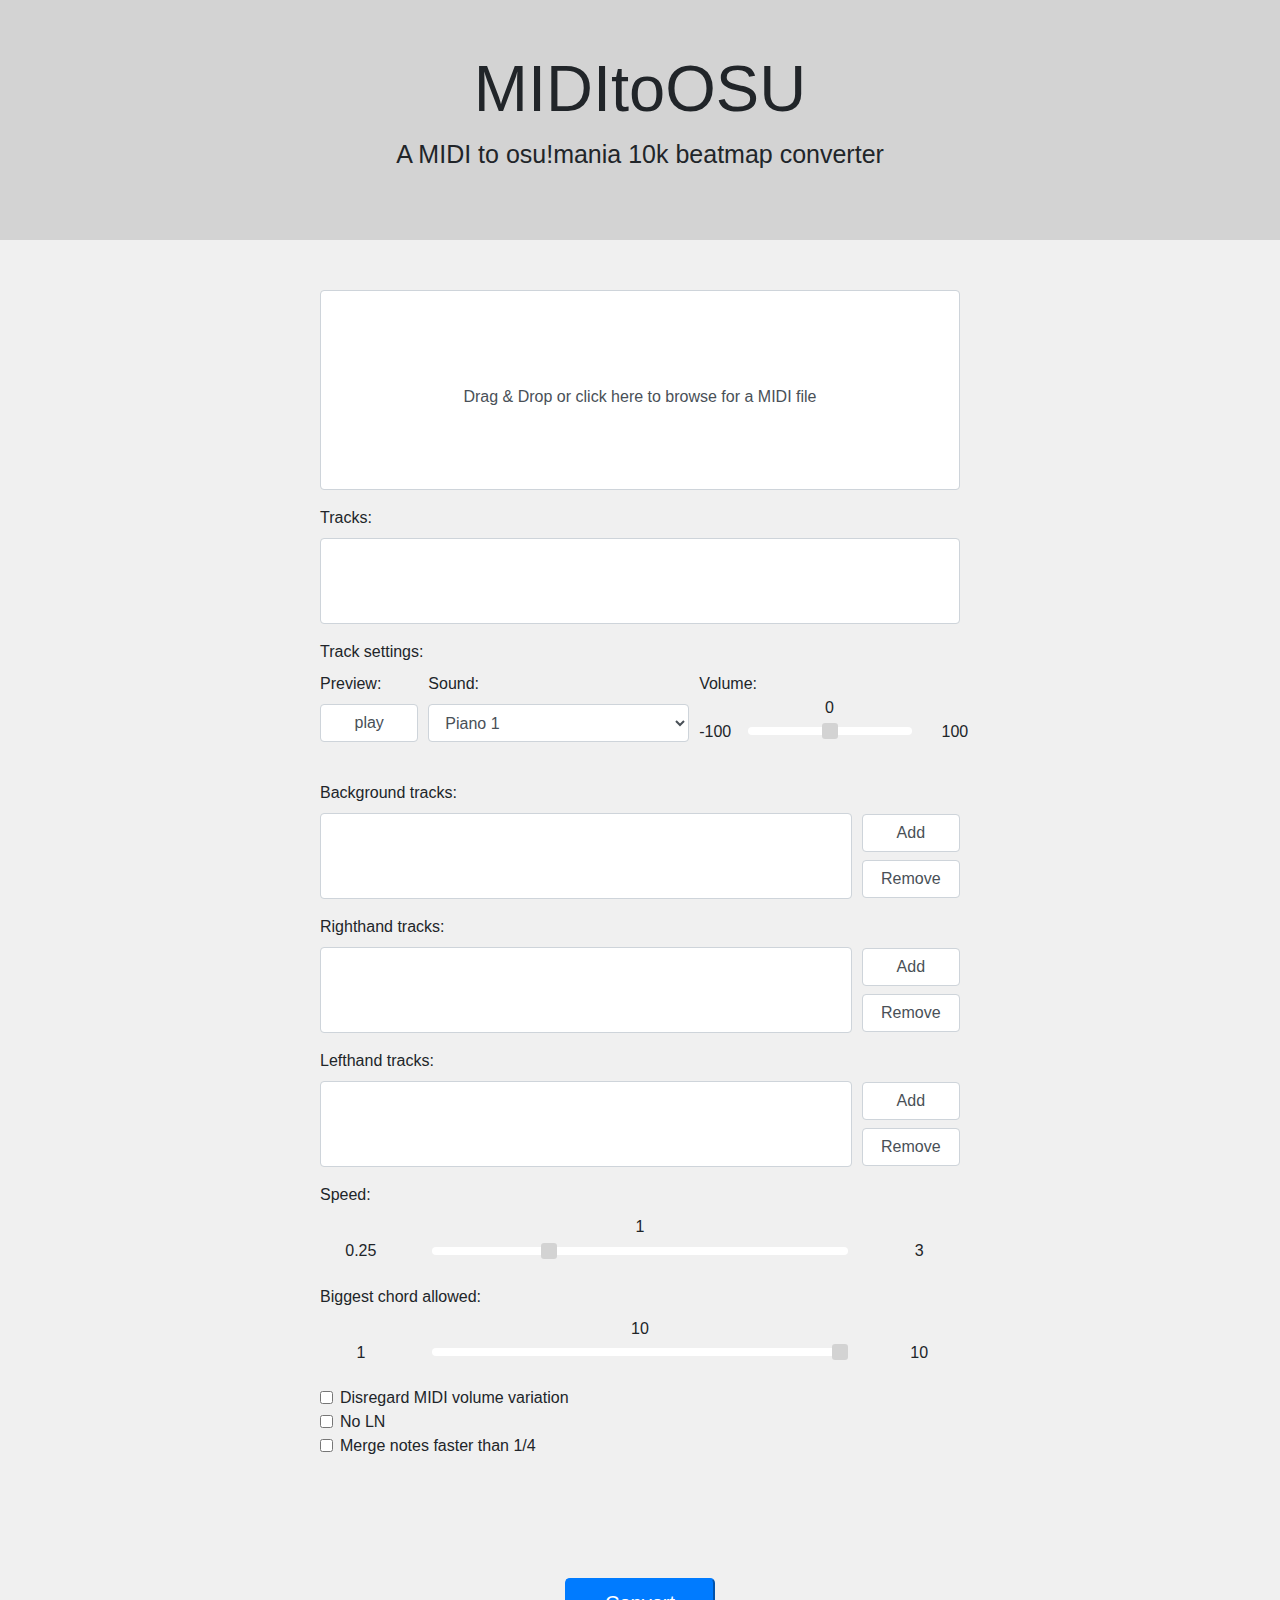
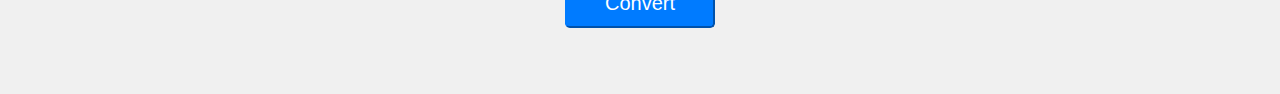
==== index-onecol-settings.html @ 5130f13b "trying out different form placements" ====
<!DOCTYPE html>
<html lang="en">

<head>
    <title>MIDItoOSU</title>

    <meta charset="utf-8" />
    <meta name="viewport" content="width=device-width, initial-scale=1" />

    <link rel="stylesheet" href="css/jquery-ui.min.css" />
    <link rel="stylesheet" href="css/bootstrap.min.css" />
    <link rel="stylesheet" href="css/style-onecol-settings.css" />

    <script src="js/jquery-3.4.1.min.js"></script>
    <script src="js/jquery-ui.min.js"></script>
    <script src="js/bootstrap.min.js"></script>
    <script src="js/functions.js"></script>
</head>

<body>
    <header>
        <div id="header-content">
            <h1>MIDItoOSU</h1>
            <p>A MIDI to osu!mania 10k beatmap converter</p>
        </div>
    </header>

    <main>
        <div id="main-content">
            <form action="php/convert.php" method="post">
                <div class="form-group">
                    <label for="midi" class="form-control" id="choose-file">
                        Drag & Drop or click here to browse for a MIDI file
                    </label>
                    <input type="file" accept=".mid" id="midi" name="midi" hidden />
                </div>

                <div class="form-group">
                    <label for="tracks">Tracks:</label>
                    <select multiple class="form-control" id="tracks" name="tracks"></select>
                </div>

                <div class="form-group">
                    <label for="track-sound">Track settings:</label>
                    <div class="form-row">
                        <div class="form-group col-md-2">
                            <label for="track-preview">Preview:</label>
                            <input type="button" class="form-control" value="play" id="track-preview" />
                        </div>
                        <div class="form-group col-md-5">
                            <label for="track-sound">Sound:</label>
                            <select class="form-control" id="track-sound" name="track-sound">
                                <option value="Custom">Add custom sound</option>
                                <option value="Piano 1" selected>Piano 1</option>
                                <option value="Piano 2">Piano 2</option>
                                <option value="Piano 3">Piano 3</option>
                                <option value="Violin 1">Violin 1</option>
                                <option value="Violin 2">Violin 2</option>
                                <option value="Trumpet">Trumpet</option>
                            </select>
                        </div>
                        <div class="form-group col-md-5">
                            <label for="track-volume" id="track-volume-label">Volume:</label><br />
                            <div class="row">
                                <div class="col-md-12 text-center">
                                    <span id="track-volume-value">0</span>
                                </div>
                            </div>
                            <div class="row slider-div">
                                <div class="col-md-2">
                                    <span>-100</span>
                                </div>
                                <div class="col-md-8">
                                    <input type="range" class="custom-range" min="-100" max="100" step="5" value="0"
                                        id="track-volume">
                                </div>
                                <div class="col-md-2">
                                    <span>100</span>
                                </div>
                            </div>
                        </div>
                    </div>
                </div>

                <div class="form-group">
                    <label for="background-tracks">Background tracks:</label>
                    <div class="form-row track-category-div">
                        <div class="form-group col-md-10">
                            <select multiple class="form-control" id="background-tracks"
                                name="background-tracks"></select>
                        </div>
                        <div class="form-group col-md-2">
                            <input type="button" class="form-control add-tracks" value="Add"
                                id="add-background-tracks" />
                            <div class="track-category-button-seperator"></div>
                            <input type="button" class="form-control remove-tracks" value="Remove"
                                id="remove-background-tracks" />
                        </div>
                    </div>
                </div>

                <div class="form-group">
                    <label for="righthand-tracks">Righthand tracks:</label>
                    <div class="form-row track-category-div">
                        <div class="form-group col-md-10">
                            <select multiple class="form-control" id="righthand-tracks"
                                name="righthand-tracks"></select>
                        </div>
                        <div class="form-group col-md-2">
                            <input type="button" class="form-control add-tracks" value="Add"
                                id="add-righthand-tracks" />
                            <div class="track-category-button-seperator"></div>
                            <input type="button" class="form-control remove-tracks" value="Remove"
                                id="remove-righthand-tracks" />
                        </div>
                    </div>
                </div>

                <div class="form-group">
                    <label for="lefthand-tracks">Lefthand tracks:</label>
                    <div class="form-row track-category-div">
                        <div class="form-group col-md-10">
                            <select multiple class="form-control" id="lefthand-tracks" name="lefthand-tracks"></select>
                        </div>
                        <div class="form-group col-md-2">
                            <input type="button" class="form-control add-tracks" value="Add" id="add-lefthand-tracks" />
                            <div class="track-category-button-seperator"></div>
                            <input type="button" class="form-control remove-tracks" value="Remove"
                                id="remove-lefthand-tracks" />
                        </div>
                    </div>
                </div>

                <div class="form-group">
                    <label for="speed">Speed:</label><br />
                    <div class="row">
                        <div class="col-md-12 text-center">
                            <span id="speed-value">1</span>
                        </div>
                    </div>
                    <div class="row slider-div">
                        <div class="col-md-2">
                            <span>0.25</span>
                        </div>
                        <div class="col-md-8">
                            <input type="range" class="custom-range" min="0.25" max="3" step="0.25" value="1" id="speed"
                                name="speed">
                        </div>
                        <div class="col-md-2">
                            <span>3</span>
                        </div>
                    </div>
                </div>

                <div class="form-group">
                    <label for="max-chord">Biggest chord allowed:</label><br />
                    <div class="row">
                        <div class="col-md-12 text-center">
                            <span id="max-chord-value">10</span>
                        </div>
                    </div>
                    <div class="row slider-div">
                        <div class="col-md-2">
                            <span>1</span>
                        </div>
                        <div class="col-md-8">
                            <input type="range" class="custom-range" min="1" max="10" step="1" value="10" id="max-chord"
                                name="max-chord">
                        </div>
                        <div class="col-md-2">
                            <span>10</span>
                        </div>
                    </div>
                </div>

                <div class="form-check">
                    <label for="singletone" class="form-check-label">
                        <input class="form-check-input" type="checkbox" id="singletone" name="singletone" />
                        Disregard MIDI volume variation
                    </label>
                </div>

                <div class="form-check">
                    <label for="no-ln" class="form-check-label">
                        <input class="form-check-input" type="checkbox" id="no-ln" name="no-ln" />
                        No LN
                    </label>
                </div>

                <div class="form-check">
                    <label for="merge-notes" class="form-check-label">
                        <input class="form-check-input" type="checkbox" id="merge-notes" name="merge-notes" />
                        Merge notes faster than 1/4
                    </label>
                </div>

                <br><br><br><br><br>
                <div class="form-group text-center">
                    <button type="submit" id="submit" class="btn-lg btn-primary">Convert</button>
                </div>
            </form>
        </div>
    </main>

    <script>
        $(document).ready(function () {
            $("#track-preview").click(function (event) {
                alert("work in progress");
            });
            $("#track-sound").change(function (event) {
                if ($("#track-sound").val() == "Custom") {
                    alert("work in progress");
                }
            });

            $("form").submit(function (event) {
                if (!uploadedFileIsMidi()) {
                    alert("Please upload a valid midi file first!");
                } else if ($('#righthand-tracks option').length == 0 &&
                    $('#lefthand-tracks option').length == 0) {
                    alert("Either Righthand tracks or Lefthand tracks needs at least 1 track " +
                        "for gameplay to be possible!");
                } else {
                    return;
                }

                event.preventDefault();
            });

            $("input[type=range]").on("mousemove", function () {
                $("#" + this.id + "-value").text(this.value);
            });

            $("#midi").change(function () {
                $("#tracks").empty();
                $("#background-tracks").empty();
                $("#lefthand-tracks").empty();
                $("#righthand-tracks").empty();

                if (!uploadedFileIsMidi()) {
                    $("#choose-file").text("Please choose a valid file type");
                    return;
                }

                var midiFile = $("#midi").prop("files")[0];
                var reader = new FileReader();

                $("#choose-file").text(midiFile.name + " selected");

                reader.readAsArrayBuffer(midiFile);
                reader.onloadend = function () {
                    var buffer = reader.result;
                    var view = new DataView(buffer, 0, 14);
                    var trackCount = view.getUint16(10);

                    for (i = 1; i < trackCount + 1; i++) {
                        $("#tracks").append(`
                            <option value="Track ` + i + `">
                                Track ` + i + `
                            </option>
                        `);
                    }
                }
            });

            $("#choose-file").on("dragover", function (event) {
                event.preventDefault();
                event.stopPropagation();
            });

            $("#choose-file").on("dragenter", function (event) {
                event.preventDefault();
                event.stopPropagation();
                $("#choose-file").text("Drop your file here");
            });

            $("#choose-file").on("dragleave", function (event) {
                event.preventDefault();
                event.stopPropagation();
                $("#choose-file").text("Drag & Drop or click here to browse for a MIDI file");
            });

            $("#choose-file").on("drop", function (event) {
                event.preventDefault();
                event.stopPropagation();
                var files = event.originalEvent.dataTransfer.files;
                $("#midi").prop("files", files);
                $("#midi").trigger("change");
            });

            $(".add-tracks").click(function () {
                var selectedTracks = $("#tracks").val();
                var select = $("#" + this.id.replace("add-", ""));
                var selectTracks = $.map(
                    $("#" + select.attr("id") + " option"),
                    function (event) {
                        return event.value;
                    }
                );
                for (i = 0; i < selectedTracks.length; i++) {
                    var track = selectedTracks[i];
                    if (!selectTracks.includes(track)) {
                        select.append(`
                        <option value="${track}">
                            ${track}
                        </option>
                    `);
                    }
                }
            });

            $(".remove-tracks").click(function () {
                var select = $("#" + this.id.replace("remove-", ""));
                $("option:selected", select).remove();
            });
        });
    </script>
</body>

</html>
---- css/style-onecol-settings.css ----
header {
    position: relative;
    background-color: rgb(211, 211, 211);
    height: 240px;
}

#header-content {
    text-align: center;
    position: absolute;
    top: 50%;
    left: 50%;
    transform: translate(-50%, -50%);
}

#header-content h1 {
    font-size: 65px;
}

#header-content p {
    font-size: 25px;
}


main {
    background-color: rgb(240, 240, 240);
    padding-top: 50px;
    padding-bottom: 50px;
}

#main-content {
    margin: auto;
    width: 50%;
}


#choose-file {
    text-align: center;
    line-height: 200px;
    height: 200px;
}

#choose-file:hover {
    cursor: pointer;
}


#track-volume-label {
    margin: 0;
}


.slider-div div {
    text-align: center;
}


input[type=range]::-webkit-slider-thumb {
    background-color: rgb(211, 211, 211);
    border-radius: 3px;
}

input[type=range]::-webkit-slider-runnable-track {
    background-color: rgb(255, 255, 255);
}

input[type=range]:focus::-webkit-slider-thumb {
    border-color: #80bdff;
    outline: 0;
    box-shadow: 0 0 0 0.2rem rgba(0, 123, 255, 0.25);
}

input[type=range]:focus::-moz-range-thumb {
    border-color: #80bdff;
    outline: 0;
    box-shadow: 0 0 0 0.2rem rgba(0, 123, 255, 0.25);
}

input[type=range]:focus::-ms-thumb {
    border-color: #80bdff;
    outline: 0;
    box-shadow: 0 0 0 0.2rem rgba(0, 123, 255, 0.25);
}


.track-category-div div {
    margin: auto;
}


.track-category-button-seperator {
    height: 8px;
}


#submit {
    width: 150px;
}
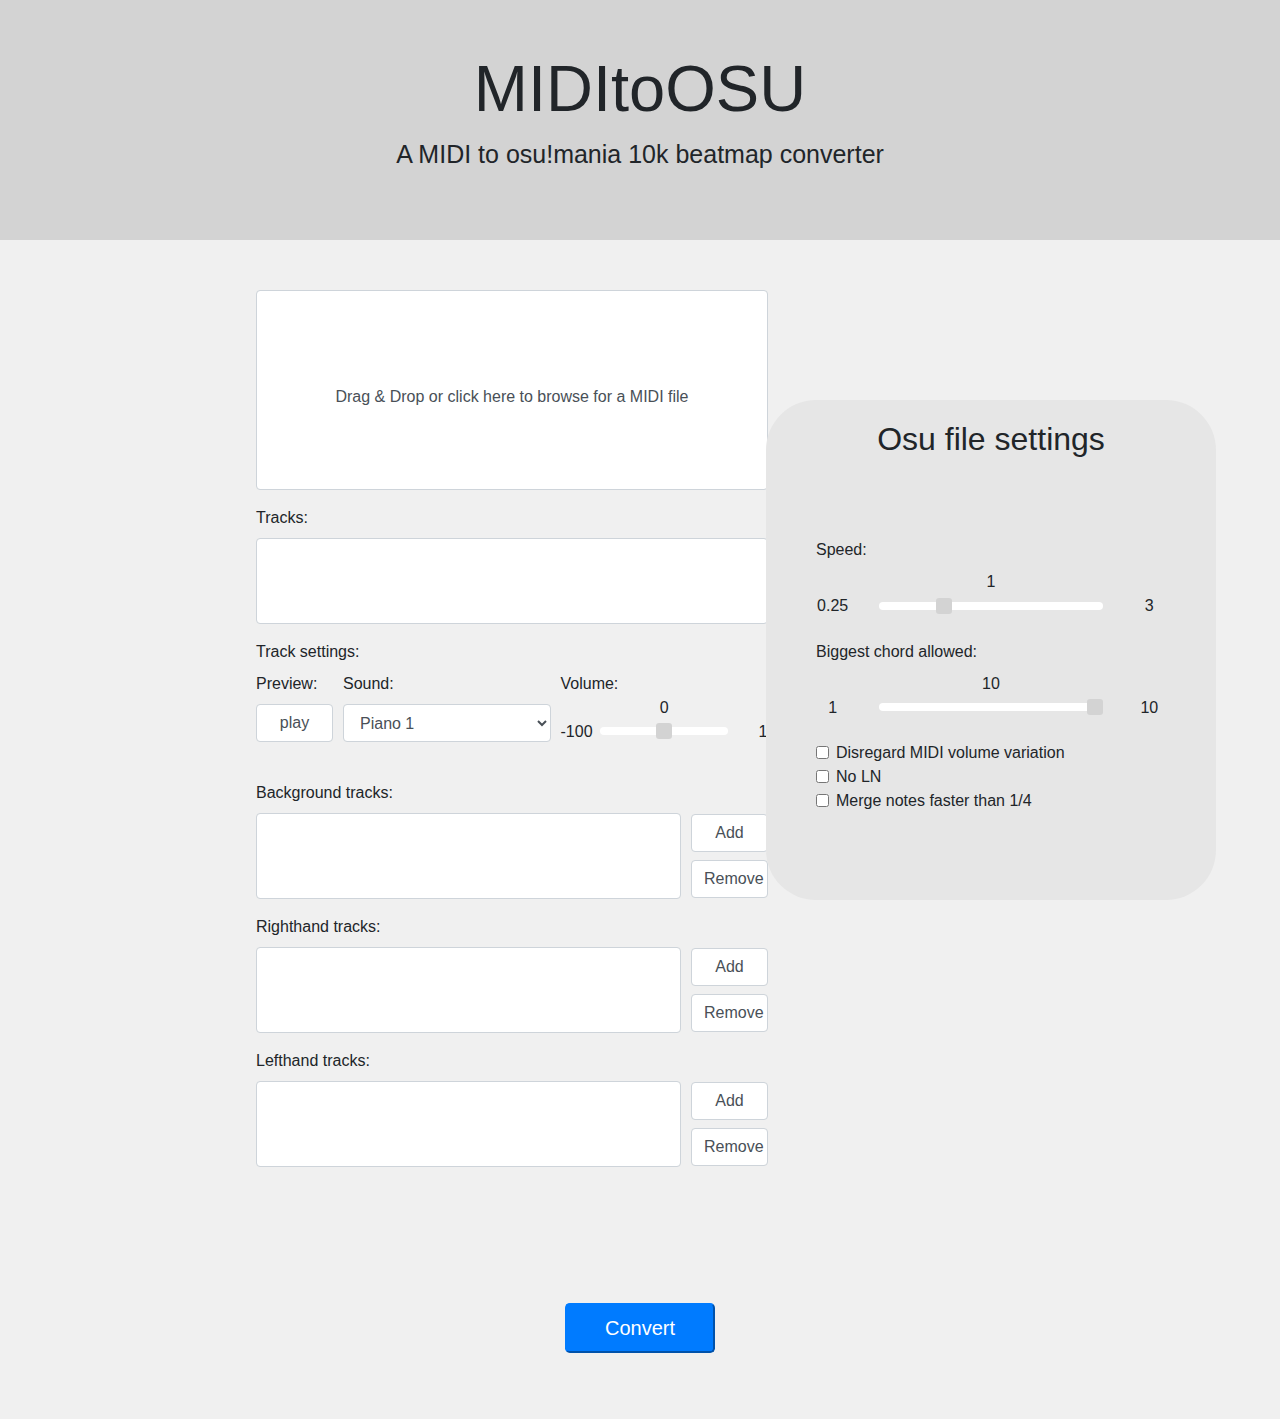
==== commit 273dbcfe: "added onecol-settings" ====
--- a/index-onecol-settings.html
+++ b/index-onecol-settings.html
@@ -26,8 +26,8 @@
     </header>
 
     <main>
-        <div id="main-content">
-            <form action="php/convert.php" method="post">
+        <form action="php/convert.php" method="post">
+            <div id="main-content">
                 <div class="form-group">
                     <label for="midi" class="form-control" id="choose-file">
                         Drag & Drop or click here to browse for a MIDI file
@@ -131,6 +131,13 @@
                     </div>
                 </div>
 
+
+            </div>
+
+            <div id="settings">
+                <h2>Osu file settings</h2>
+
+                <br><br><br>
                 <div class="form-group">
                     <label for="speed">Speed:</label><br />
                     <div class="row">
@@ -193,13 +200,14 @@
                         Merge notes faster than 1/4
                     </label>
                 </div>
-
-                <br><br><br><br><br>
-                <div class="form-group text-center">
-                    <button type="submit" id="submit" class="btn-lg btn-primary">Convert</button>
-                </div>
-            </form>
-        </div>
+            </div>
+
+            <br><br><br><br><br>
+            <div class="form-group text-center">
+                <button type="submit" id="submit" class="btn-lg btn-primary">Convert</button>
+            </div>
+
+        </form>
     </main>
 
     <script>
--- a/css/style-onecol-settings.css
+++ b/css/style-onecol-settings.css
@@ -29,9 +29,24 @@
 
 #main-content {
     margin: auto;
-    width: 50%;
+    margin-right: 40%;
+    width: 40%;
 }
 
+#settings {
+    position: absolute;
+    top: 400px;
+    right: 5%;
+    width: 450px;
+    height: 500px;
+    border-radius: 50px;
+    background-color: rgb(230, 230, 230);
+    padding: 20px 50px;
+}
+
+#settings h2{
+    text-align: center;
+}
 
 #choose-file {
     text-align: center;
